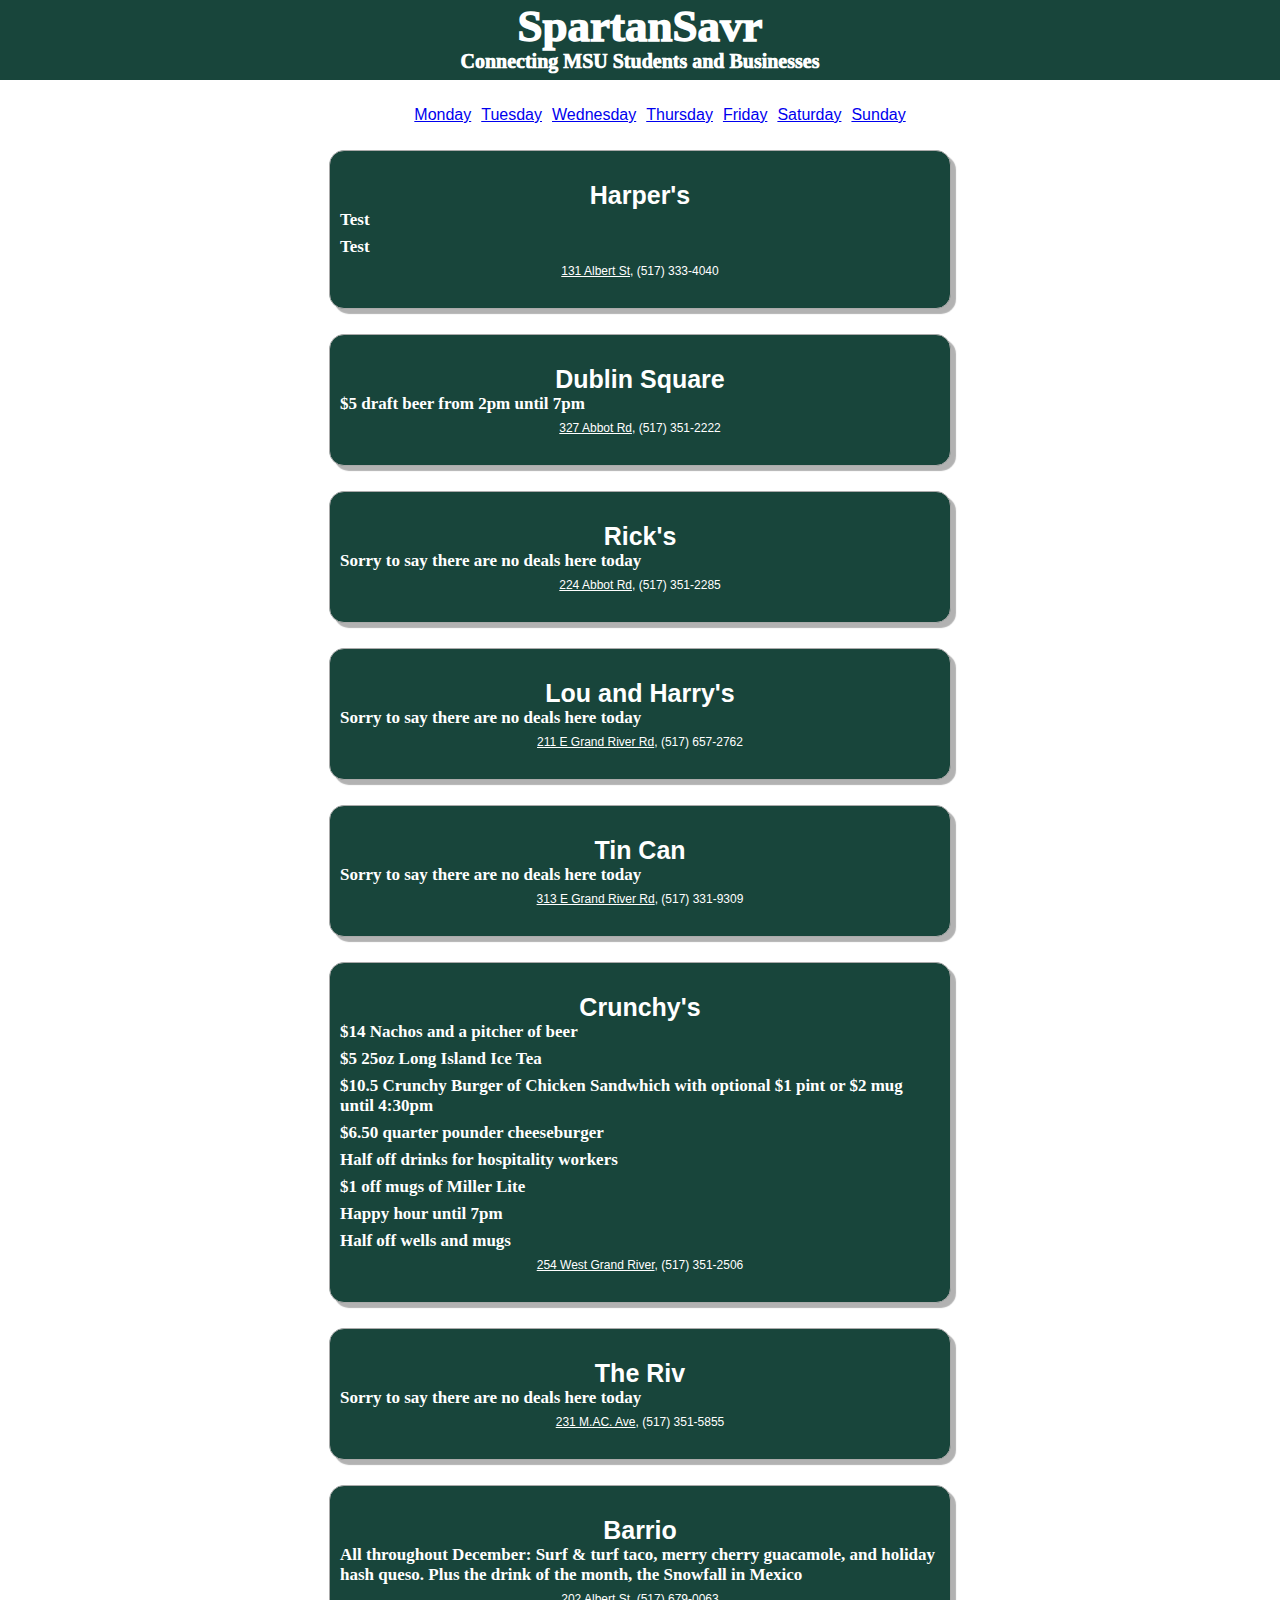
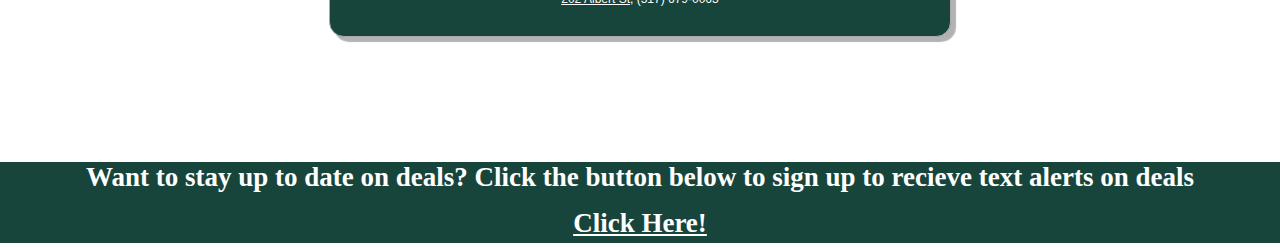
==== index.html @ d8cda336 "Created site" ====
<!DOCTYPE html>
<html lang="en">
<head>
    <meta charset="UTF-8">
    <meta http-equiv="X-UA-Compatible" content="IE=edge">
    <meta name="viewport" content="width=device-width, initial-scale=1.0">
    <link rel="stylesheet" href="style.css">
    <title>SpartanSavr-Monday</title>
</head>
<body>
    <h1>SpartanSavr</h1>
    <h1 id="tagline">Connecting MSU Students and Businesses</h1>
    
    <ul id="days">
        <li><a href="index.html">Monday</a></li>
        <li><a href="tues.html">Tuesday</a></li>
        <li><a href="wed.html">Wednesday</a></li>
        <li><a href="thur.html">Thursday</a></li>
        <li><a href="fri.html">Friday</a></li>
        <li><a href="sat.html">Saturday</a></li>
        <li><a href="sun.html">Sunday</a></li>
    </ul>    
    
    
    <div class="resturaunt">
        <div class="items">
            <div class="rest_name">Harper's</div>
            <div class="details">Test</div>
            <div class="details">Test</div>
            <div class="loc"><a href="https://goo.gl/maps/xEvjGe5sEeAnqTpaA" class="dir">131 Albert St</a>, (517) 333-4040</div>
        </div>

        <div class="items">
            <div class="rest_name">Dublin Square</div>
            <div class="details">$5 draft beer from 2pm until 7pm</div>
            <div class="loc"><a href="https://g.page/dublinsquareel?share" class="dir">327 Abbot Rd</a>, (517) 351-2222</div>
        </div>

        <div class="items">
            <div class="rest_name">Rick's</div>
            <div class="details">Sorry to say there are no deals here today</div>
            <div class="loc"><a href="https://goo.gl/maps/8H1Sy4nS1C3jf5cP8" class="dir">224 Abbot Rd</a>, (517) 351-2285</div>
        </div>

        <div class="items">
            <div class="rest_name">Lou and Harry's</div>
            <div class="details">Sorry to say there are no deals here today</div>
            <div class="loc"><a href="https://g.page/louhaslansing?share" class="dir">211 E Grand River Rd</a>, (517) 657-2762</div>
        </div>

        <div class="items">
            <div class="rest_name">Tin Can</div>
            <div class="details">Sorry to say there are no deals here today</div>
            <div class="loc"><a href="https://goo.gl/maps/n6Xqk3dxbk4hvr1EA" class="dir">313 E Grand River Rd</a>, (517) 331-9309</div>
        </div>

        <div class="items">
            
            <div class="rest_name">Crunchy's</div>
            <div class="details">$14 Nachos and a pitcher of beer</div>
            <div class="details">$5 25oz Long Island Ice Tea</div>
            <div class="details">$10.5 Crunchy Burger of Chicken Sandwhich with
                optional $1 pint or $2 mug until 4:30pm
            </div>
            <div class="details">$6.50 quarter pounder cheeseburger</div>
            <div class="details">Half off drinks for hospitality workers</div>
            <div class="details">$1 off mugs of Miller Lite</div>
            <div class="details">Happy hour until 7pm</div>
            <div class="details">Half off wells and mugs</div>
            <div class="loc"><a href="https://g.page/crunchyseastlansing?share" class="dir">254 West Grand River</a>, (517) 351-2506</div>
        
        </div>

        <div class="items">
            <div class="rest_name">The Riv</div>
            <div class="details">Sorry to say there are no deals here today</div>
            <div class="loc"><a href="https://goo.gl/maps/fJ65XHzaPqMa4WEX8" class="dir">231 M.AC. Ave</a>, (517) 351-5855</div>
        </div>

        <div class="items">
            <div class="rest_name">Barrio</div>
            <div class="details">All throughout December: Surf & turf taco,
                merry cherry guacamole, and holiday hash queso. Plus the drink
                of the month, the Snowfall in Mexico
            </div>
            <div class="loc"><a href="https://goo.gl/maps/yiKu3ZiAPxDMEEPR9" class="dir">202 Albert St</a>, (517) 679-0063</div>
        </div>

    </div>
    
    <footer class="signup">
        <div>
            Want to stay up to date on deals? 
            Click the button below to sign up to recieve text alerts on deals
        </div>
        <a href="text_signup.html">
            Click Here!
        </a>
    </footer>

</body>
</html>
---- style.css ----
body{
    font-family: Arial, Helvetica, sans-serif;
    background-color: white;
    margin: 0;
}

h1{
    font-family: Gotham;
    font-size: 45px;
    text-align: center;
    background-color: rgb(24,69,59);
    color: white;
    font-weight: 1000;
    margin: 0;
    height: 50px;
}

#tagline{
    font-size: 20px;
    height: 30px;
}

#days{
    justify-content: center;
    display: flex;
}

#days li{
    display: flex;
    padding: 10px 5px;
    background-color: transparent;
    text-decoration: none;
    cursor: pointer;
}

/* CSS for each resturaunt */

.resturaunt{
    display: flex;
    flex-direction: column;
    align-items: center;
}

.resturaunt .items{
    background-color: rgb(24,69,59);
    border-radius: 15px;
    width: 600px;
    text-align: left;
    box-shadow: rgba(0,0,0, 0.3) 5px 5px 1px;
    border: 1px solid #aaa;
    padding: 30px 10px;
    margin-bottom: 25px;
}

.items{
    margin-bottom: 20px;
}

.rest_name{
    color: white;
    text-align: center;
    font-size: 25px;
    font-weight: 900;
}

.details{
    font-family: Gotham;
    font-weight: 550;
    font-size: 17px;
    color: white;
    margin-bottom: 7px;
}

.loc{
    margin-top: 6px;
    font-size: 12px;
    text-align: center;
    color: white;
}

.loc a{
    text-decoration: underline;
    cursor: pointer;
}

.dir{
    color: white;
    text-decoration: none;
}

/* CSS for bottom of each page */

.signup{
    font-family: Gotham;
    font-size: 27px;
    text-align: center;
    background-color: rgb(24,69,59);
    color: white;
    font-weight: 600;
    margin: 0;
    height: auto;
    margin-top: 100px;
    margin-bottom: 5px;
}

.signup a{
    font-family: Gotham;
    background-color: rgb(24,69,59);
    text-decoration: underline;
    color: white;
    display: inline-block;
    font-size: 27px;
    font-weight: 600;
    margin: 4px 2px;
    margin-top: 15px;
    cursor: pointer;
}

/* CSS for Text Signup */

#signup_box{
    background-color: rgb(24,69,59);
    color: white;
    font-family: Gotham;
    font-weight: 600;
    text-decoration: underline 2px;
    font-size: 30px;
    text-align: center;
    border: 1px solid #aaa;
    padding: 30px 10px;
    margin: auto;
    margin-top: 2%;
    margin-bottom: 15px;
    justify-content: center;
    width: 400px;
}

#signup_box form{
    text-align: left;
    font-size: 21px;
    padding-top: 5px;
}

#signup_box label{
    text-decoration: none;
}

#sign_up_tag{
    text-align: center;
    font-family: Gotham;
    font-weight: 900;
    text-decoration: none;
}

#return {
    text-align: center;
    margin: auto;
    width: 77px; 
    margin-bottom: 5px;
    background-color: rgb(24,69,59);
    box-shadow: rgba(0,0,0, 0.3) 1px 1px 1px;
    border: 1px solid #aaa;
    margin-bottom: 8px;
}

#return a{
    font-family: Gotham;
    font-size: 20px;
    color: white;
    text-decoration: none;
    font-weight: 800;
}

.footer_img{
    width: 500px;
    height: 300px;
    display: block;
    margin-left: auto;
    margin-right: auto;
    margin-bottom: 10px;
}

/* Media queries */

@media (max-width: 400px){
    
    #tagline{
        height: 47px;
    }

    #days li{
        font-size: 10px;
    }

    .resturaunt{
        width: 200px;
    }
    
    .resturaunt .items{
        width: 300px;
        margin: auto;
        margin-bottom: 10px;
    }

    .rest_name{
        font-size: 15px;
    }

    .details{
        font-size: 10px;
    }

    .signup{
        height: auto;
    }

    #signup_box{
        width: 300px;
    }
    
    #signup_box input{
        height: 40px;
    }

    .footer_img{
        width: 350px;
    }
}
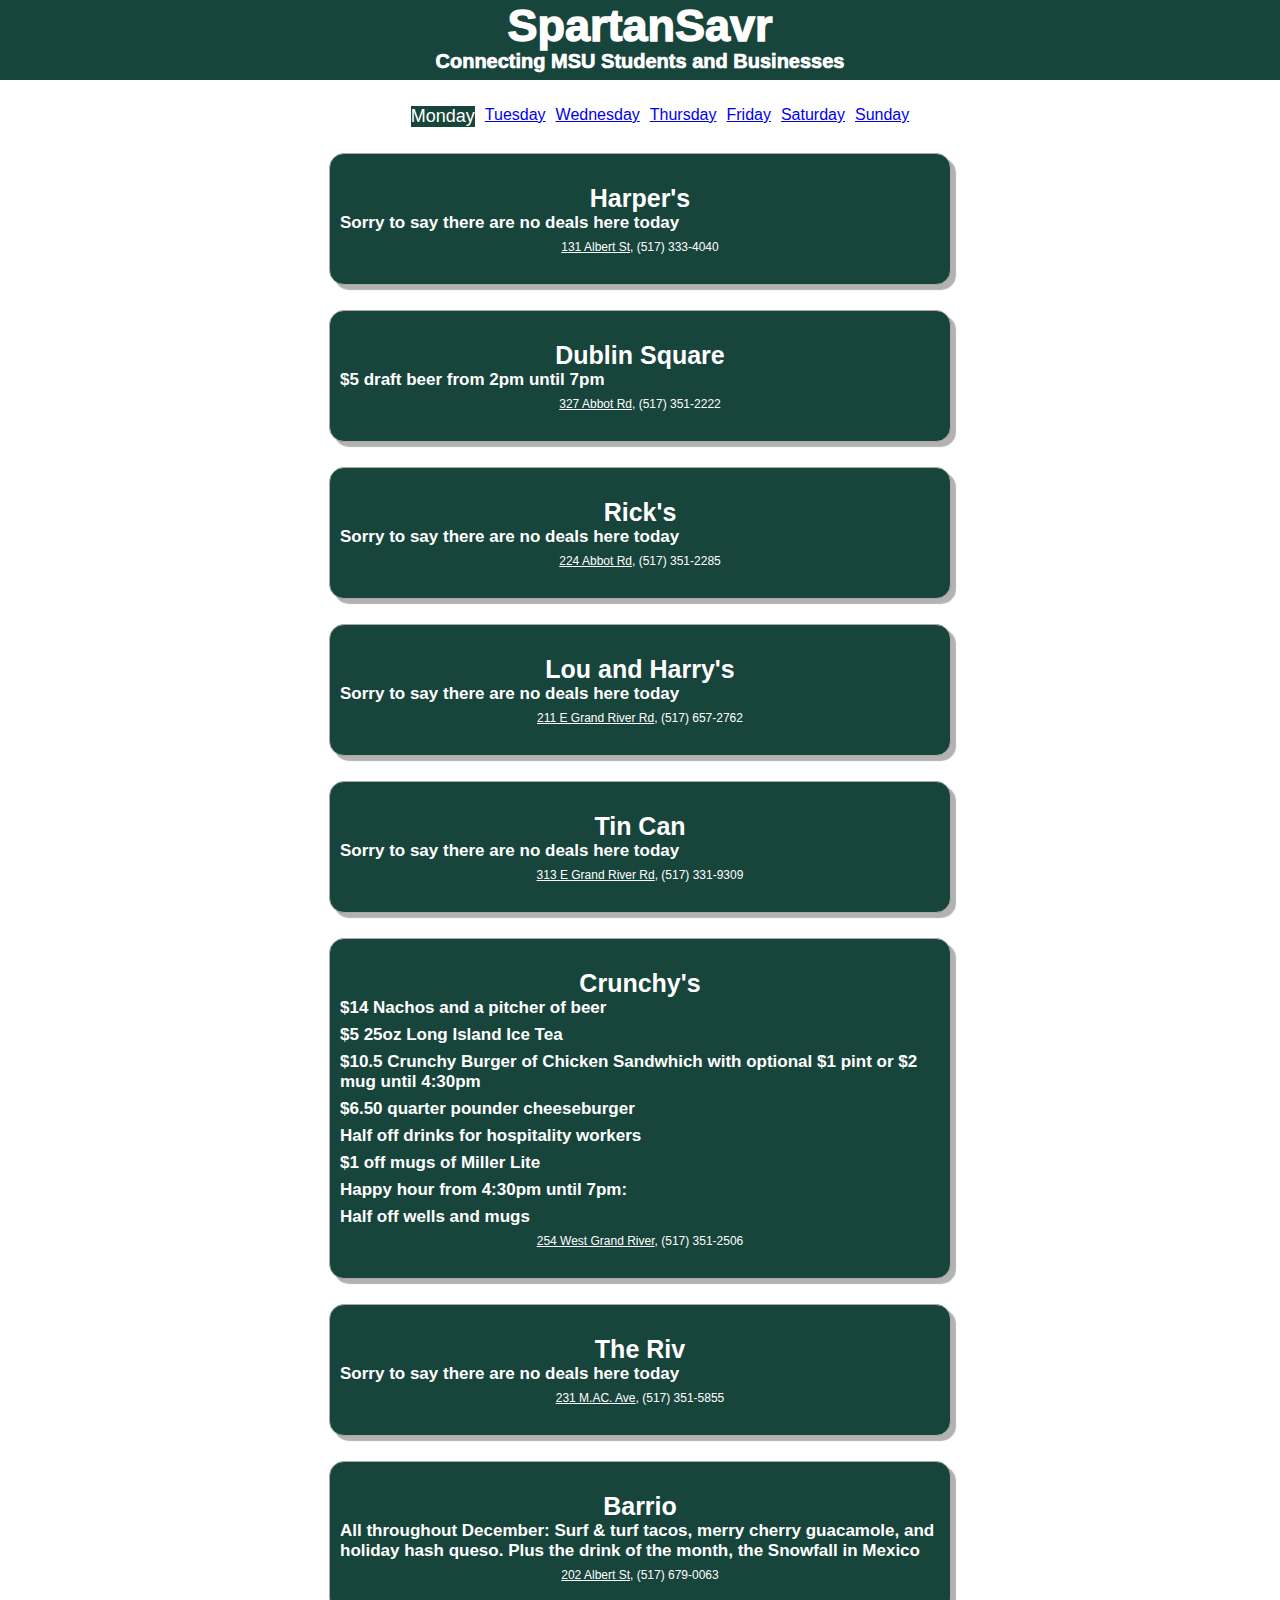
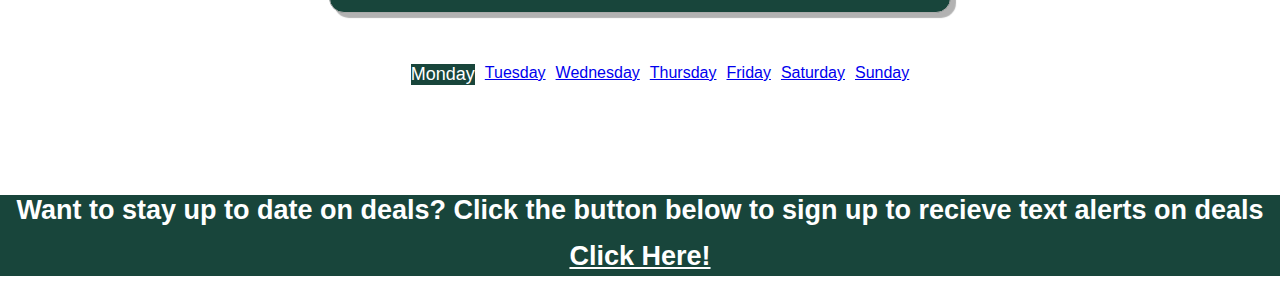
==== commit 6761f6e2: "Made QOL changes" ====
--- a/index.html
+++ b/index.html
@@ -12,7 +12,7 @@
     <h1 id="tagline">Connecting MSU Students and Businesses</h1>
     
     <ul id="days">
-        <li><a href="index.html">Monday</a></li>
+        <li><a href="index.html" class="current_day">Monday</a></li>
         <li><a href="tues.html">Tuesday</a></li>
         <li><a href="wed.html">Wednesday</a></li>
         <li><a href="thur.html">Thursday</a></li>
@@ -25,8 +25,7 @@
     <div class="resturaunt">
         <div class="items">
             <div class="rest_name">Harper's</div>
-            <div class="details">Test</div>
-            <div class="details">Test</div>
+            <div class="details">Sorry to say there are no deals here today</div>
             <div class="loc"><a href="https://goo.gl/maps/xEvjGe5sEeAnqTpaA" class="dir">131 Albert St</a>, (517) 333-4040</div>
         </div>
 
@@ -65,7 +64,7 @@
             <div class="details">$6.50 quarter pounder cheeseburger</div>
             <div class="details">Half off drinks for hospitality workers</div>
             <div class="details">$1 off mugs of Miller Lite</div>
-            <div class="details">Happy hour until 7pm</div>
+            <div class="details">Happy hour from 4:30pm until 7pm:</div>
             <div class="details">Half off wells and mugs</div>
             <div class="loc"><a href="https://g.page/crunchyseastlansing?share" class="dir">254 West Grand River</a>, (517) 351-2506</div>
         
@@ -79,7 +78,7 @@
 
         <div class="items">
             <div class="rest_name">Barrio</div>
-            <div class="details">All throughout December: Surf & turf taco,
+            <div class="details">All throughout December: Surf & turf tacos,
                 merry cherry guacamole, and holiday hash queso. Plus the drink
                 of the month, the Snowfall in Mexico
             </div>
@@ -88,6 +87,16 @@
 
     </div>
     
+    <ul id="days_bottom">
+        <li><a href="index.html" class="current_day">Monday</a></li>
+        <li><a href="tues.html">Tuesday</a></li>
+        <li><a href="wed.html">Wednesday</a></li>
+        <li><a href="thur.html">Thursday</a></li>
+        <li><a href="fri.html">Friday</a></li>
+        <li><a href="sat.html">Saturday</a></li>
+        <li><a href="sun.html">Sunday</a></li>
+    </ul>    
+
     <footer class="signup">
         <div>
             Want to stay up to date on deals? 
--- a/style.css
+++ b/style.css
@@ -1,3 +1,5 @@
+
+
 body{
     font-family: Arial, Helvetica, sans-serif;
     background-color: white;
@@ -5,7 +7,7 @@
 }
 
 h1{
-    font-family: Gotham;
+    font-family: Gotham, sans-serif;
     font-size: 45px;
     text-align: center;
     background-color: rgb(24,69,59);
@@ -20,17 +22,24 @@
     height: 30px;
 }
 
-#days{
+#days, #days_bottom{
+    display: flex;
     justify-content: center;
-    display: flex;
-}
-
-#days li{
+}
+
+#days li, #days_bottom li{
     display: flex;
     padding: 10px 5px;
     background-color: transparent;
     text-decoration: none;
     cursor: pointer;
+}
+
+.current_day{
+    background-color: rgb(24,69,59);
+    color: white;
+    text-decoration: none;
+    font-size: large;
 }
 
 /* CSS for each resturaunt */
@@ -64,7 +73,7 @@
 }
 
 .details{
-    font-family: Gotham;
+    font-family: Gotham, sans-serif;
     font-weight: 550;
     font-size: 17px;
     color: white;
@@ -91,7 +100,7 @@
 /* CSS for bottom of each page */
 
 .signup{
-    font-family: Gotham;
+    font-family: Gotham, sans-serif;
     font-size: 27px;
     text-align: center;
     background-color: rgb(24,69,59);
@@ -104,7 +113,7 @@
 }
 
 .signup a{
-    font-family: Gotham;
+    font-family: Gotham, sans-serif;
     background-color: rgb(24,69,59);
     text-decoration: underline;
     color: white;
@@ -121,7 +130,7 @@
 #signup_box{
     background-color: rgb(24,69,59);
     color: white;
-    font-family: Gotham;
+    font-family: Gotham, sans-serif, sans-serif;
     font-weight: 600;
     text-decoration: underline 2px;
     font-size: 30px;
@@ -145,9 +154,15 @@
     text-decoration: none;
 }
 
+#signup_box input{
+    margin-left: 10px;
+    height: 20px;
+    width: auto;
+}
+
 #sign_up_tag{
     text-align: center;
-    font-family: Gotham;
+    font-family: Gotham, sans-serif;
     font-weight: 900;
     text-decoration: none;
 }
@@ -164,7 +179,7 @@
 }
 
 #return a{
-    font-family: Gotham;
+    font-family: Gotham, sans-serif;
     font-size: 20px;
     color: white;
     text-decoration: none;
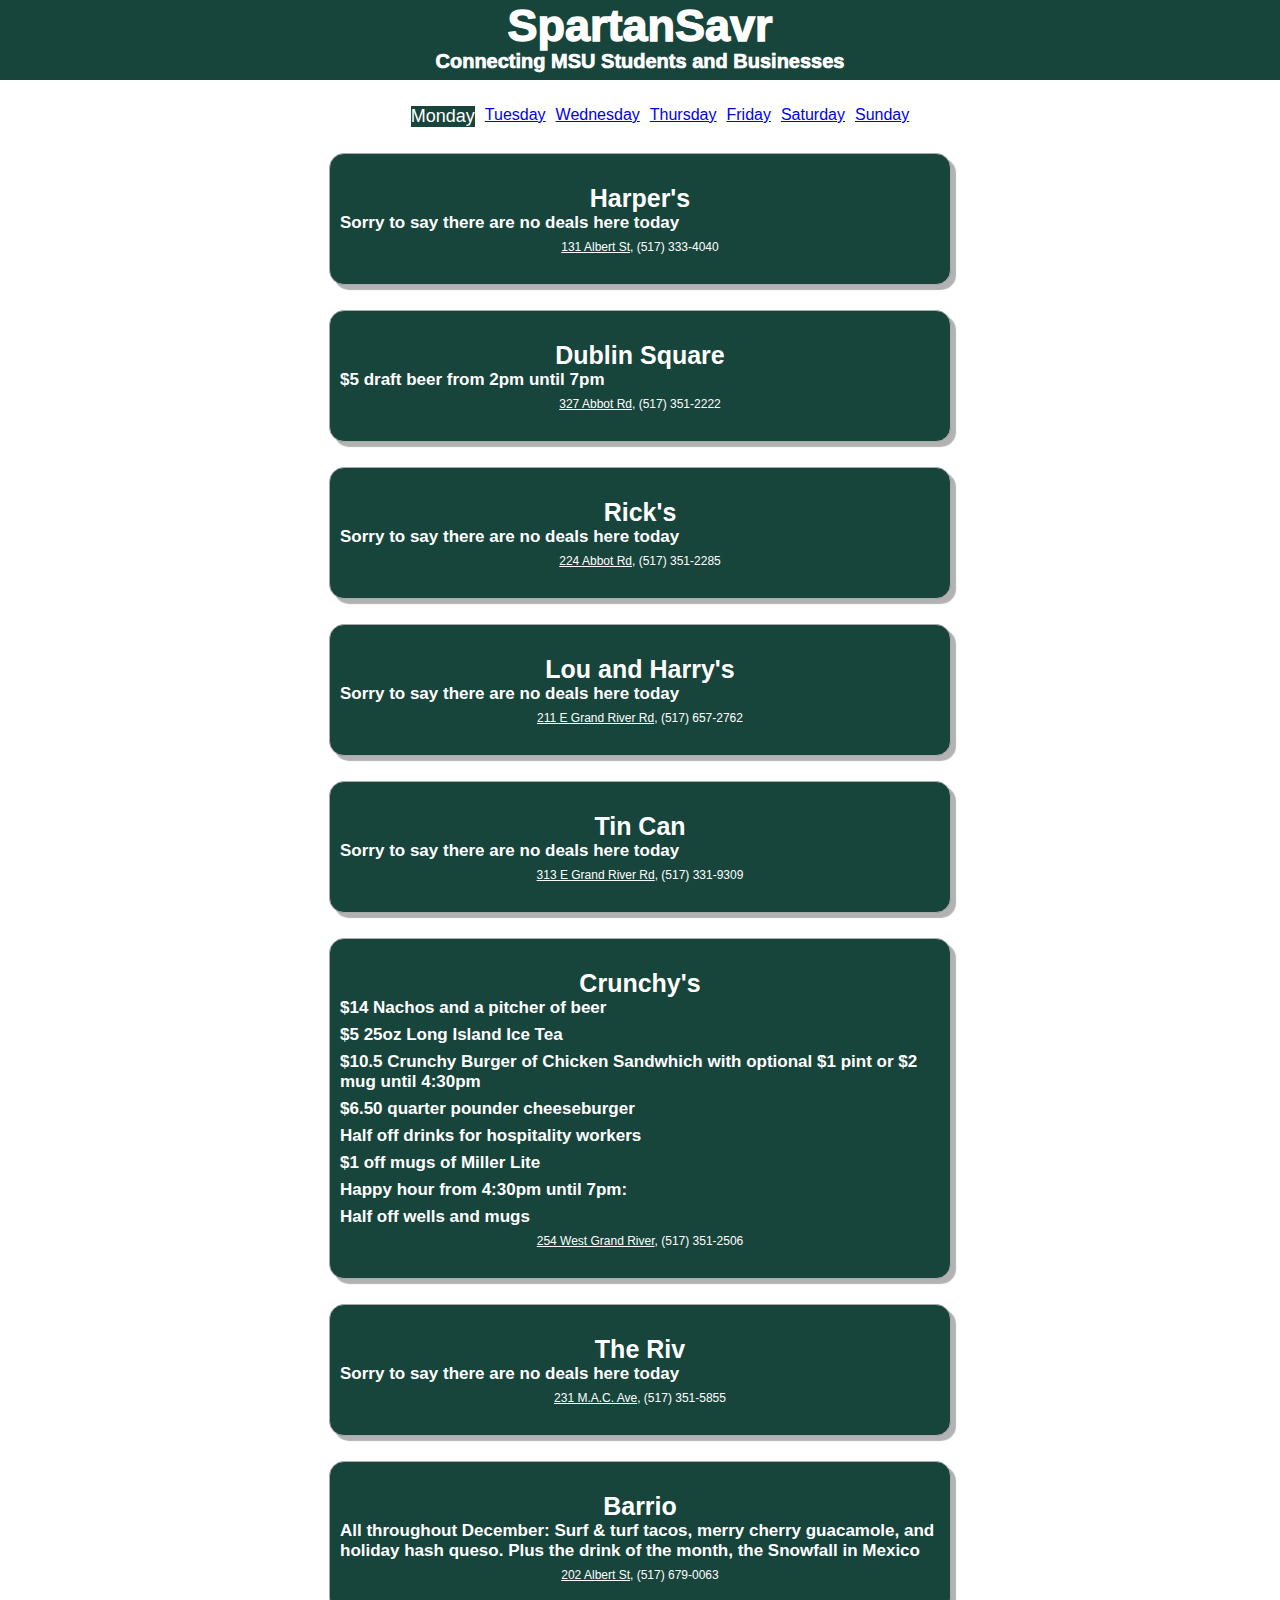
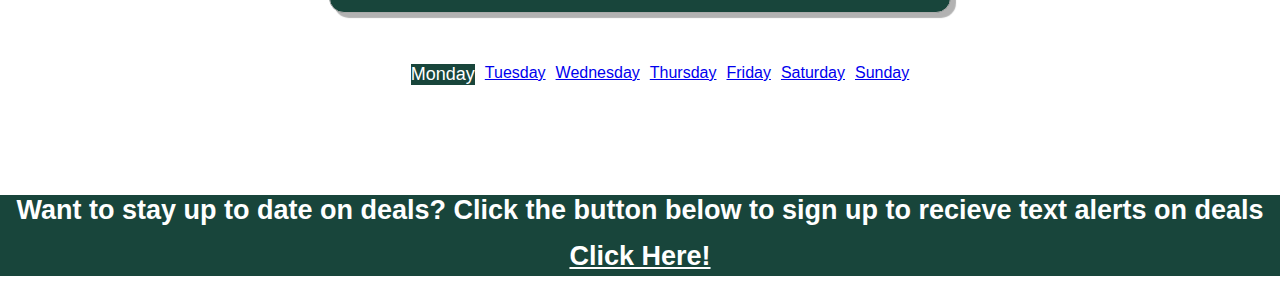
==== commit 9fad674b: "touch ups" ====
--- a/index.html
+++ b/index.html
@@ -73,7 +73,7 @@
         <div class="items">
             <div class="rest_name">The Riv</div>
             <div class="details">Sorry to say there are no deals here today</div>
-            <div class="loc"><a href="https://goo.gl/maps/fJ65XHzaPqMa4WEX8" class="dir">231 M.AC. Ave</a>, (517) 351-5855</div>
+            <div class="loc"><a href="https://goo.gl/maps/fJ65XHzaPqMa4WEX8" class="dir">231 M.A.C. Ave</a>, (517) 351-5855</div>
         </div>
 
         <div class="items">
--- a/style.css
+++ b/style.css
@@ -201,28 +201,40 @@
     
     #tagline{
         height: 47px;
-    }
-
-    #days li{
+        width: auto;
+    }
+
+    #days, #days_bottom{
+        padding:0;
+        width: auto;
+        margin: auto;
+    }
+    
+    #days li, #days_bottom li{
         font-size: 10px;
+        width: auto;
+        margin: auto
     }
 
     .resturaunt{
-        width: 200px;
+        width: auto;
     }
     
     .resturaunt .items{
-        width: 300px;
-        margin: auto;
+        width: auto;
+        padding: auto;
         margin-bottom: 10px;
     }
 
     .rest_name{
         font-size: 15px;
+        margin: auto;
+        padding: auto;
     }
 
     .details{
         font-size: 10px;
+        margin: auto;
     }
 
     .signup{
@@ -234,10 +246,10 @@
     }
     
     #signup_box input{
-        height: 40px;
+        height: auto;
     }
 
     .footer_img{
-        width: 350px;
+        width: auto;
     }
 }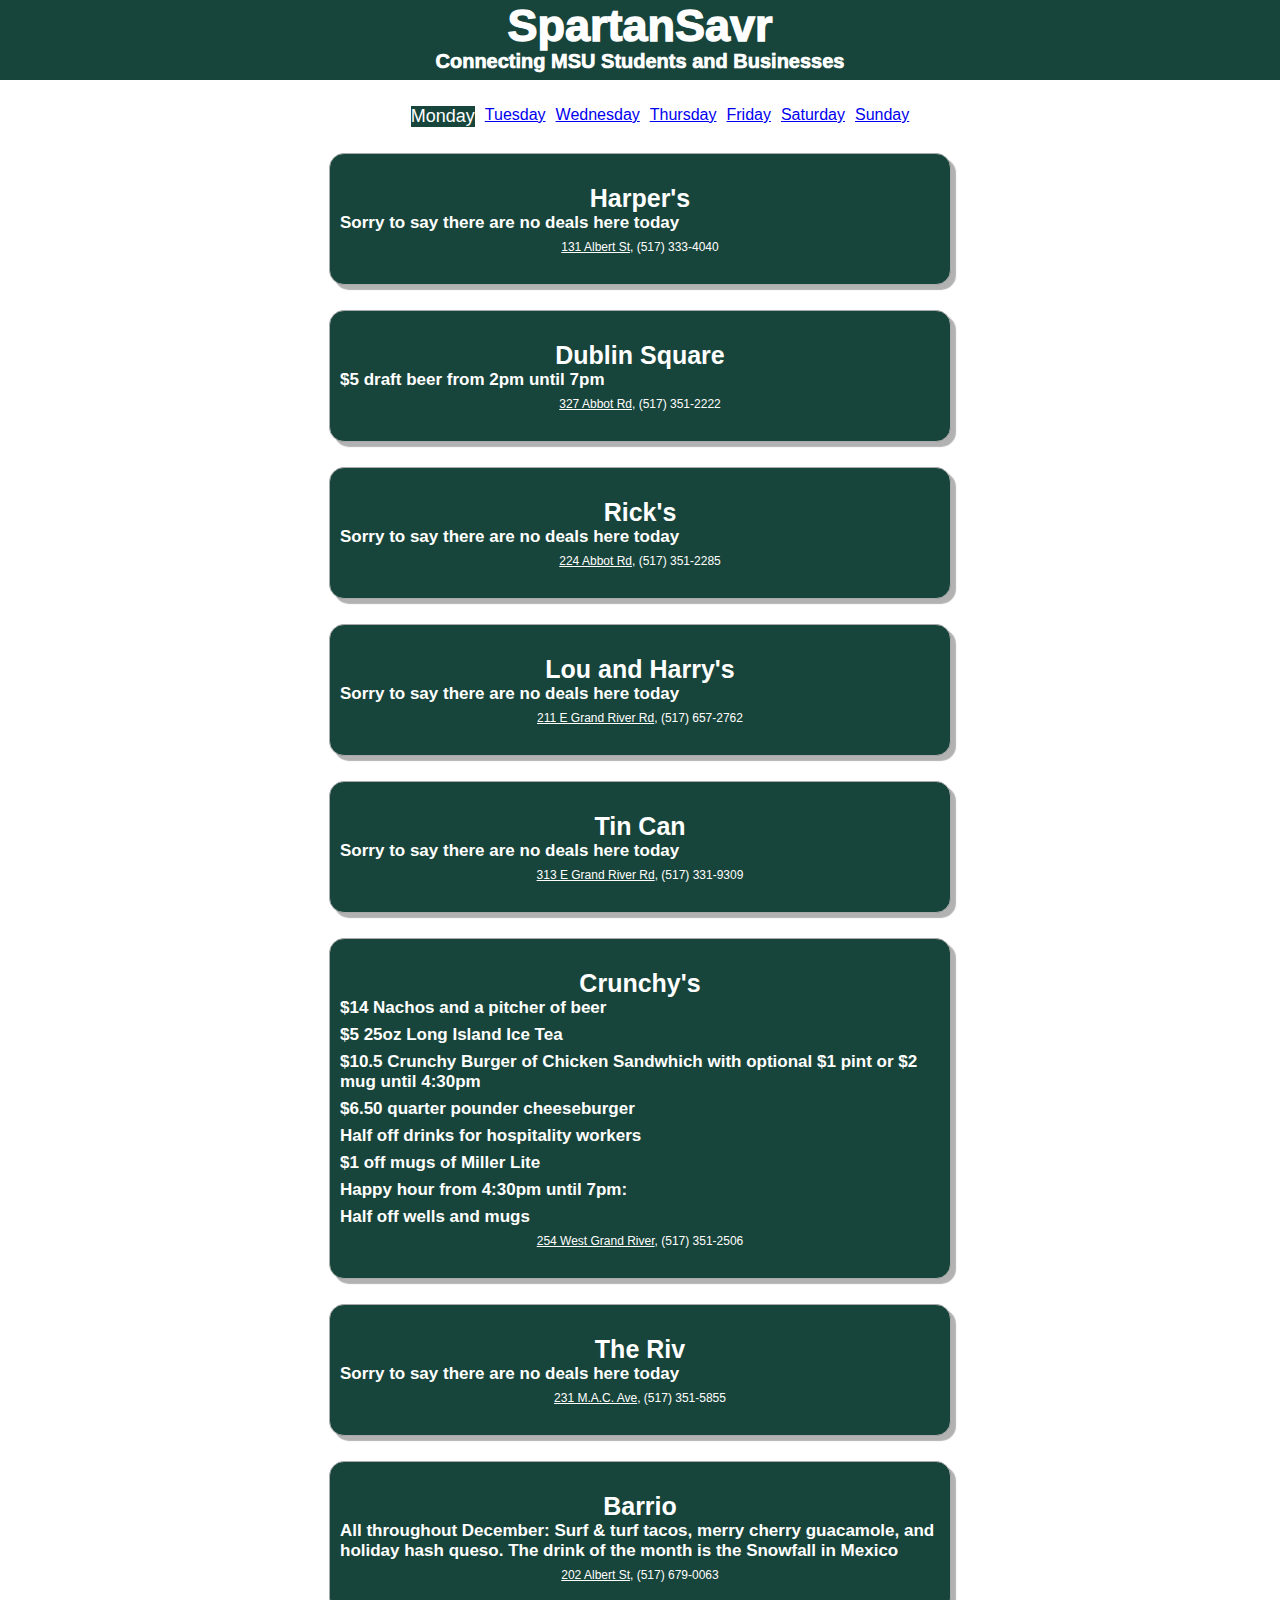
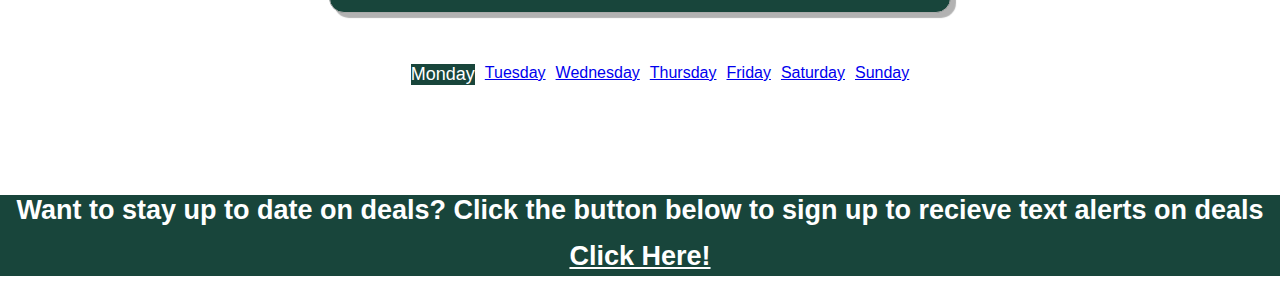
==== commit 172fcf22: "touch ups" ====
--- a/index.html
+++ b/index.html
@@ -79,8 +79,8 @@
         <div class="items">
             <div class="rest_name">Barrio</div>
             <div class="details">All throughout December: Surf & turf tacos,
-                merry cherry guacamole, and holiday hash queso. Plus the drink
-                of the month, the Snowfall in Mexico
+                merry cherry guacamole, and holiday hash queso. The drink
+                of the month is the Snowfall in Mexico
             </div>
             <div class="loc"><a href="https://goo.gl/maps/yiKu3ZiAPxDMEEPR9" class="dir">202 Albert St</a>, (517) 679-0063</div>
         </div>
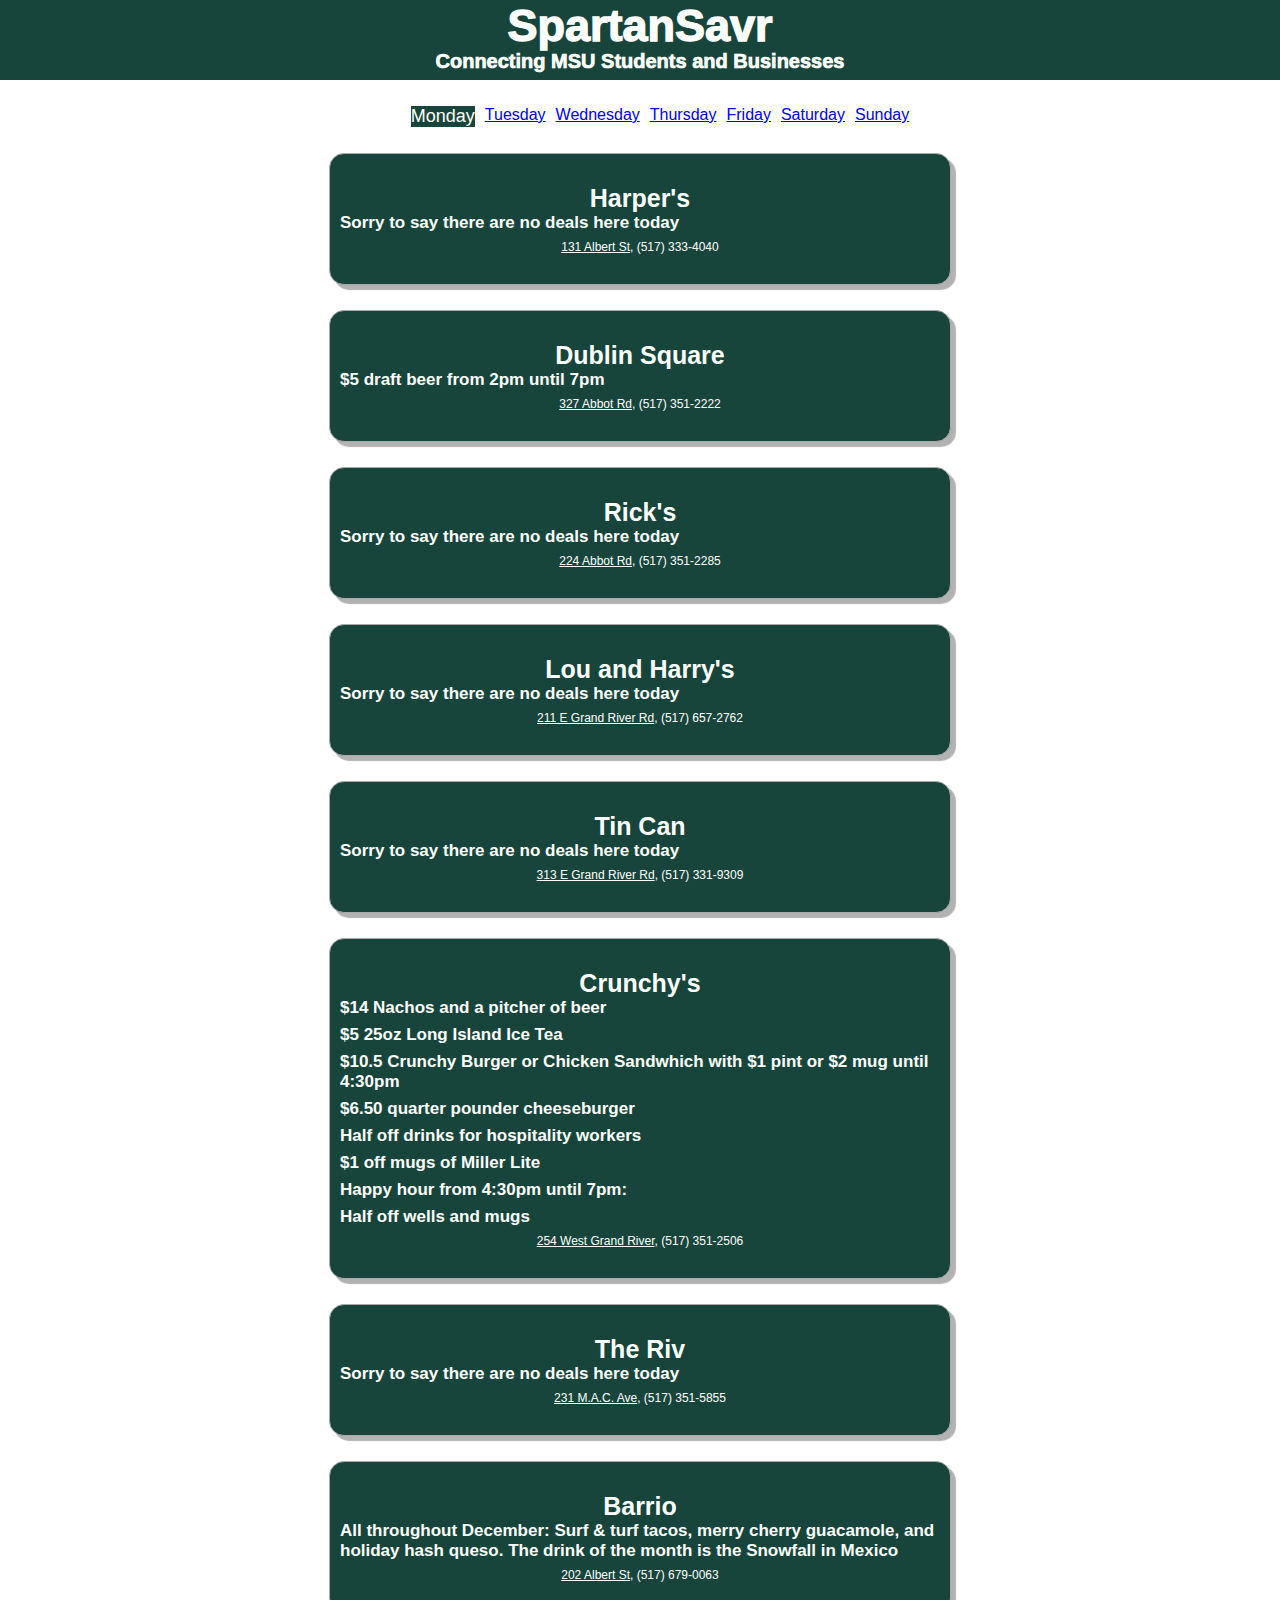
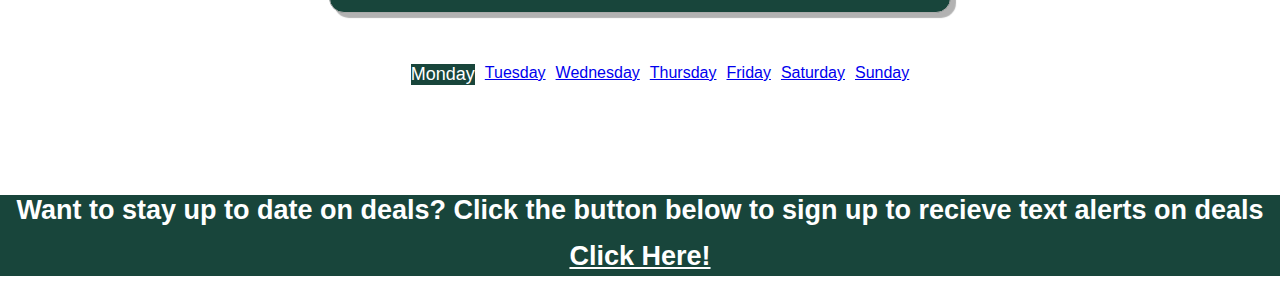
==== commit 8c69a984: "touchups" ====
--- a/index.html
+++ b/index.html
@@ -58,8 +58,8 @@
             <div class="rest_name">Crunchy's</div>
             <div class="details">$14 Nachos and a pitcher of beer</div>
             <div class="details">$5 25oz Long Island Ice Tea</div>
-            <div class="details">$10.5 Crunchy Burger of Chicken Sandwhich with
-                optional $1 pint or $2 mug until 4:30pm
+            <div class="details">$10.5 Crunchy Burger or Chicken Sandwhich with
+                $1 pint or $2 mug until 4:30pm
             </div>
             <div class="details">$6.50 quarter pounder cheeseburger</div>
             <div class="details">Half off drinks for hospitality workers</div>
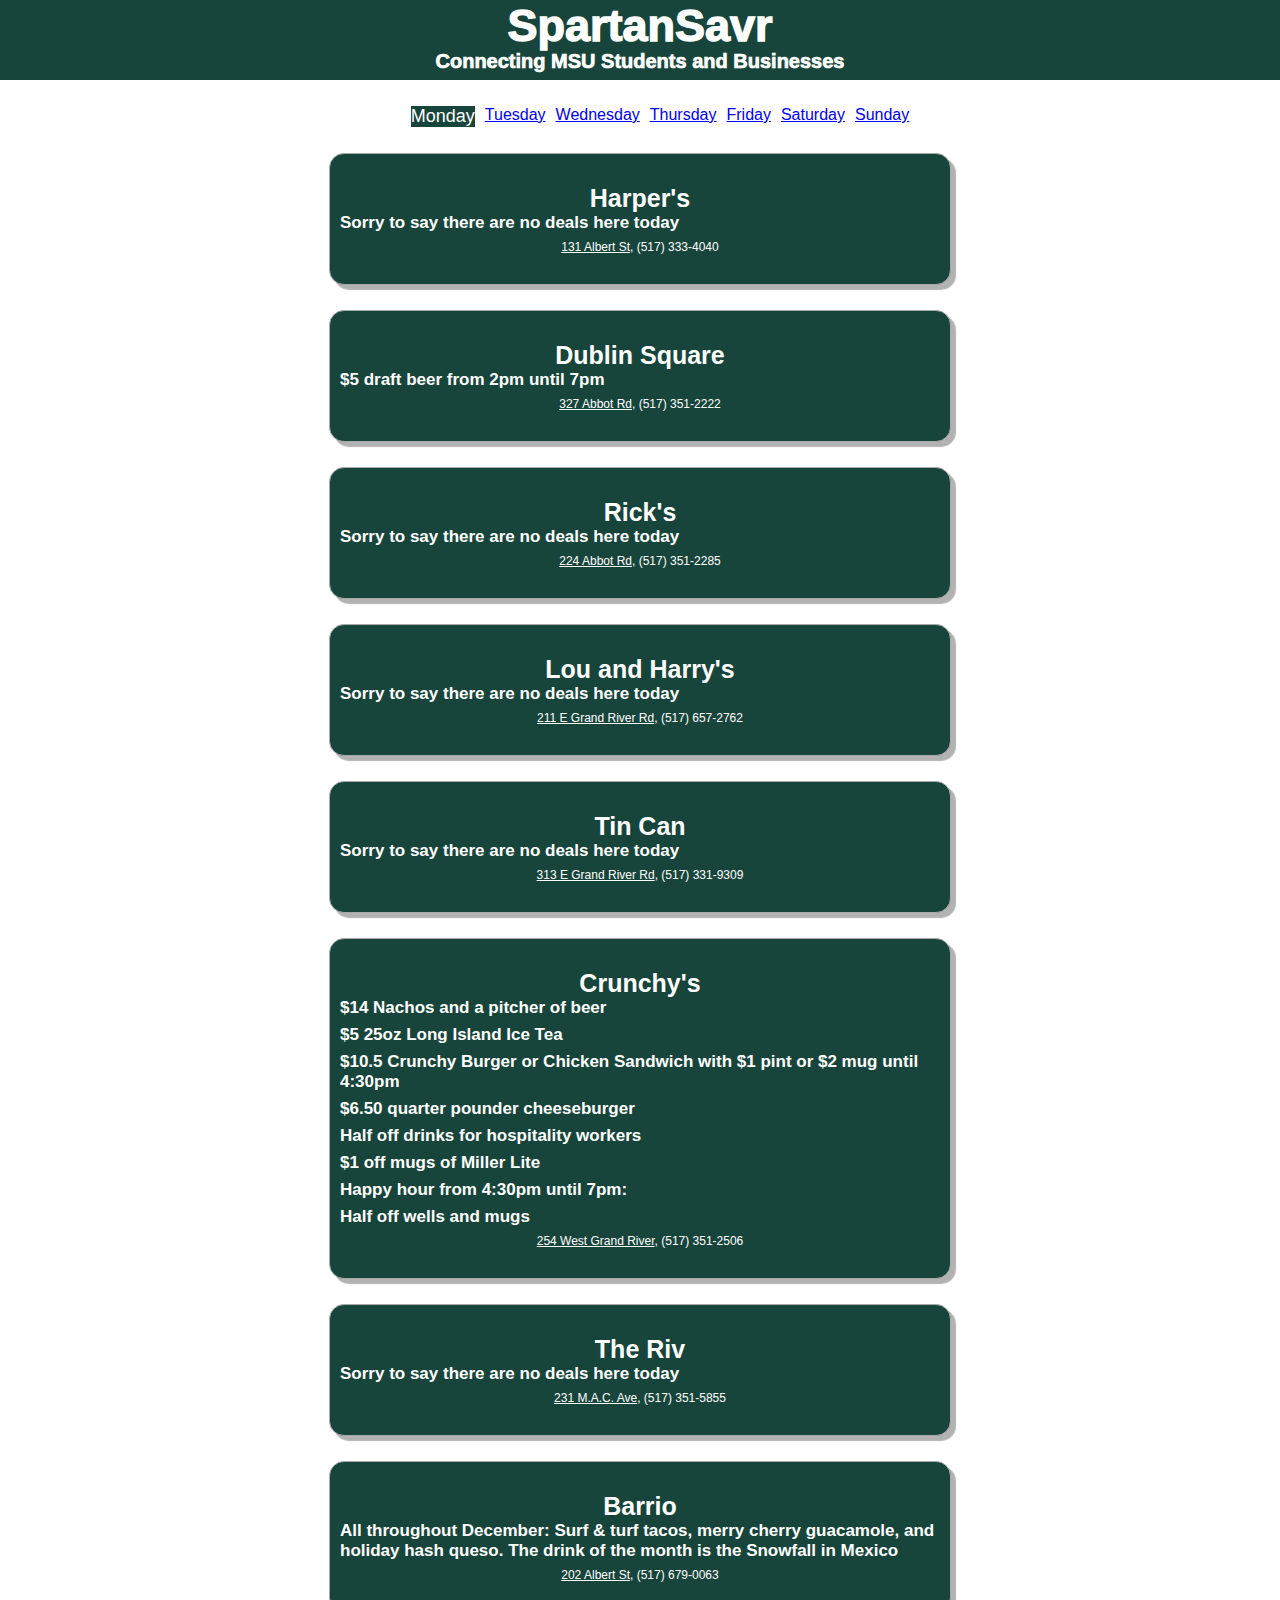
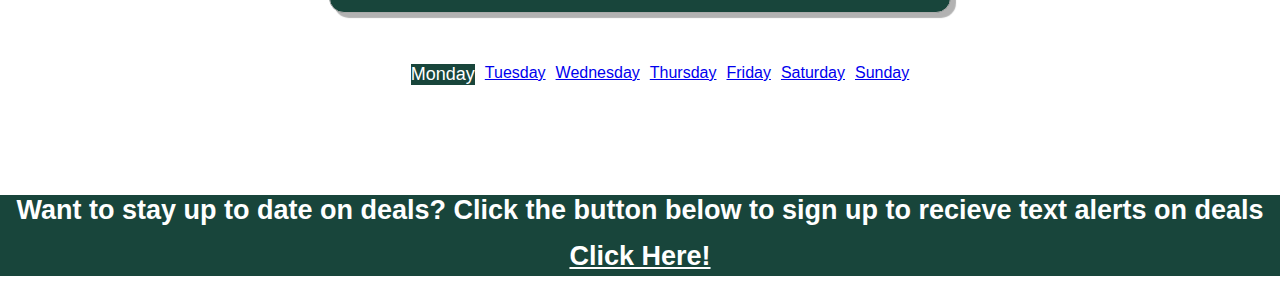
==== commit 4131056d: "spelling" ====
--- a/index.html
+++ b/index.html
@@ -58,7 +58,7 @@
             <div class="rest_name">Crunchy's</div>
             <div class="details">$14 Nachos and a pitcher of beer</div>
             <div class="details">$5 25oz Long Island Ice Tea</div>
-            <div class="details">$10.5 Crunchy Burger or Chicken Sandwhich with
+            <div class="details">$10.5 Crunchy Burger or Chicken Sandwich with
                 $1 pint or $2 mug until 4:30pm
             </div>
             <div class="details">$6.50 quarter pounder cheeseburger</div>
